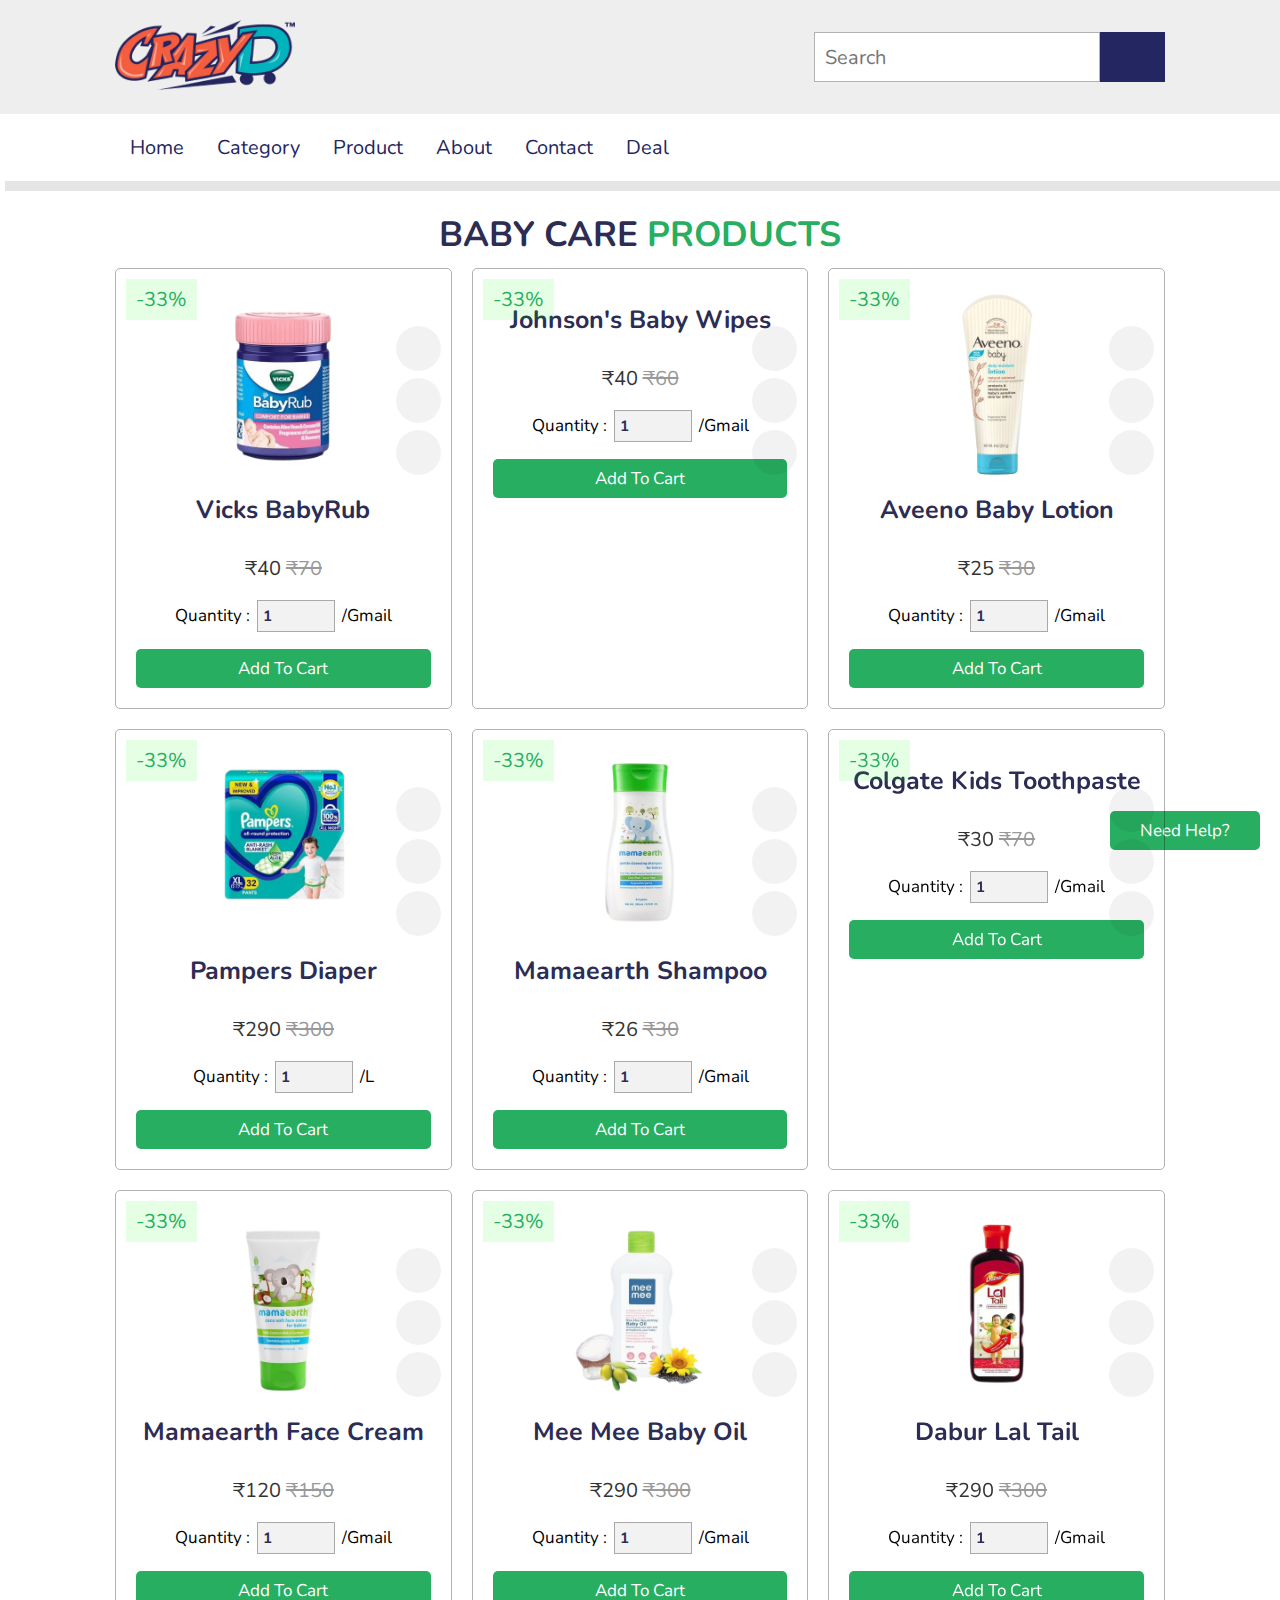
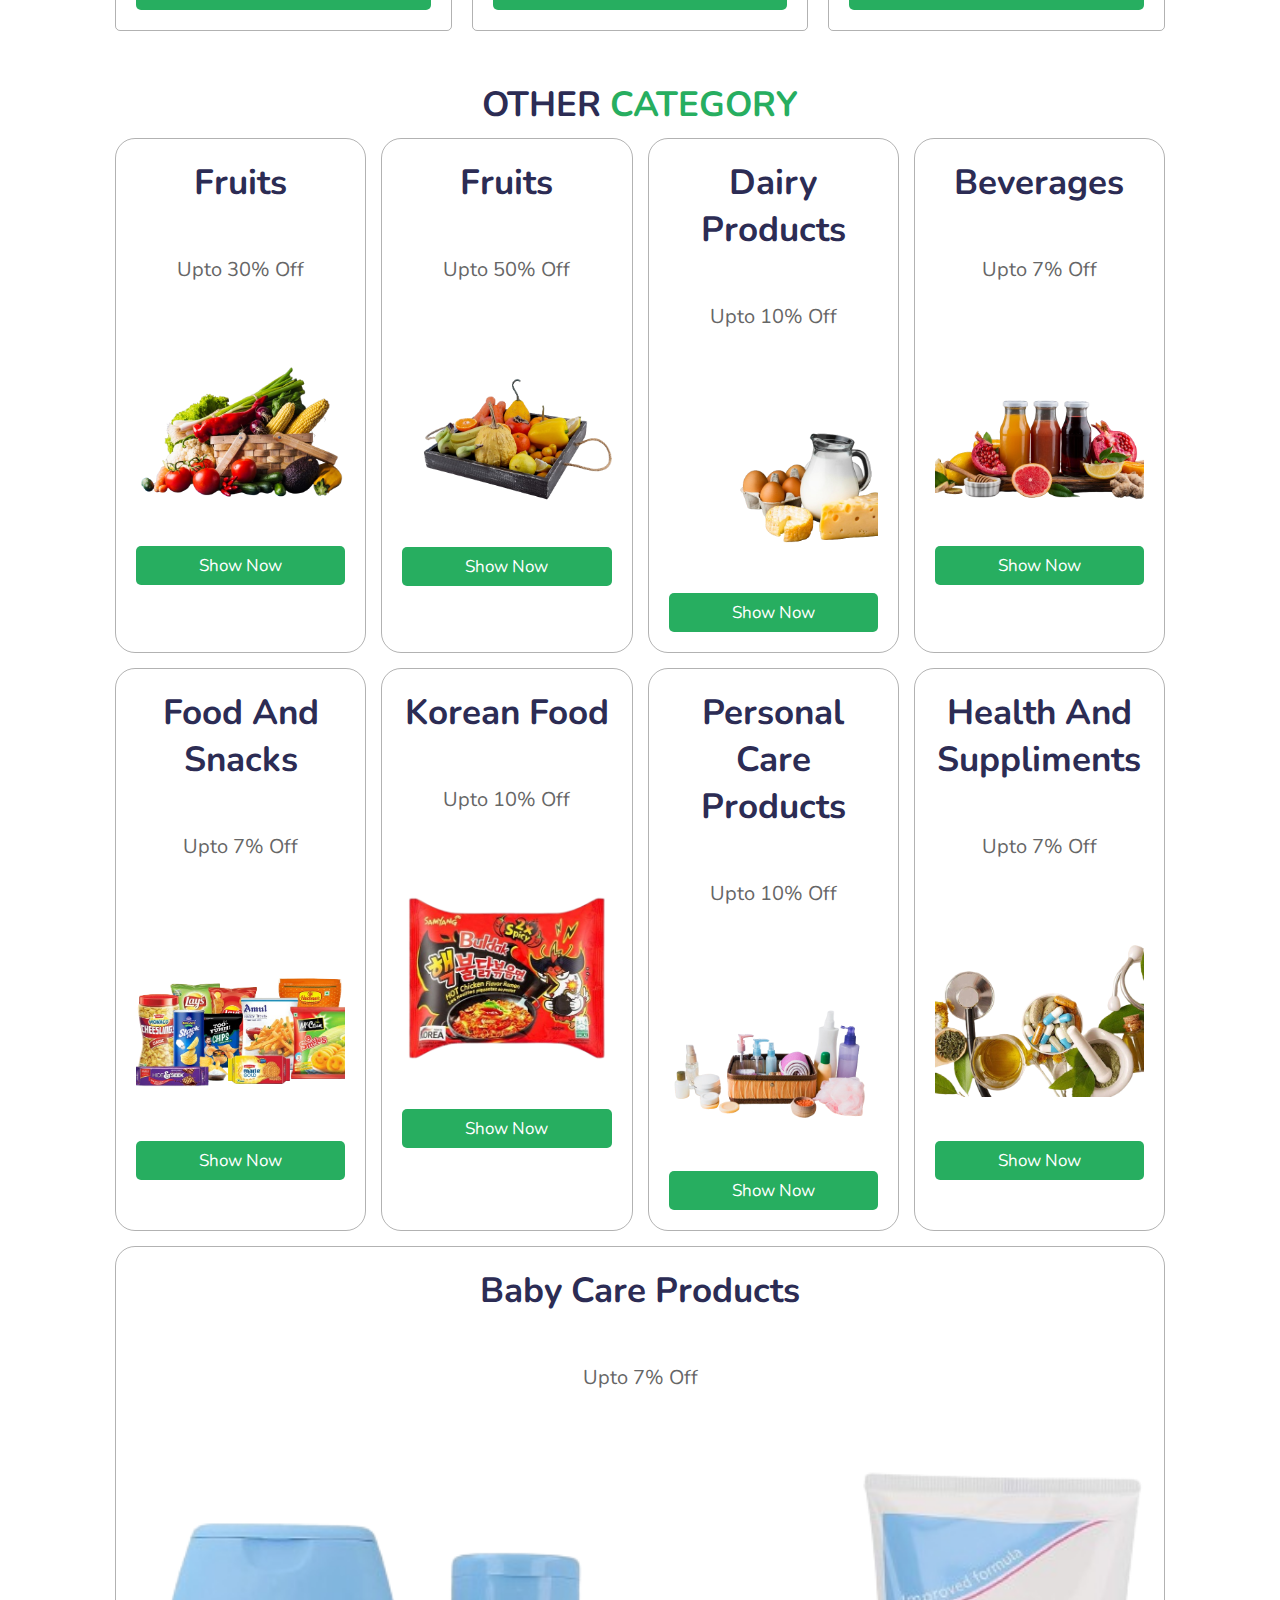
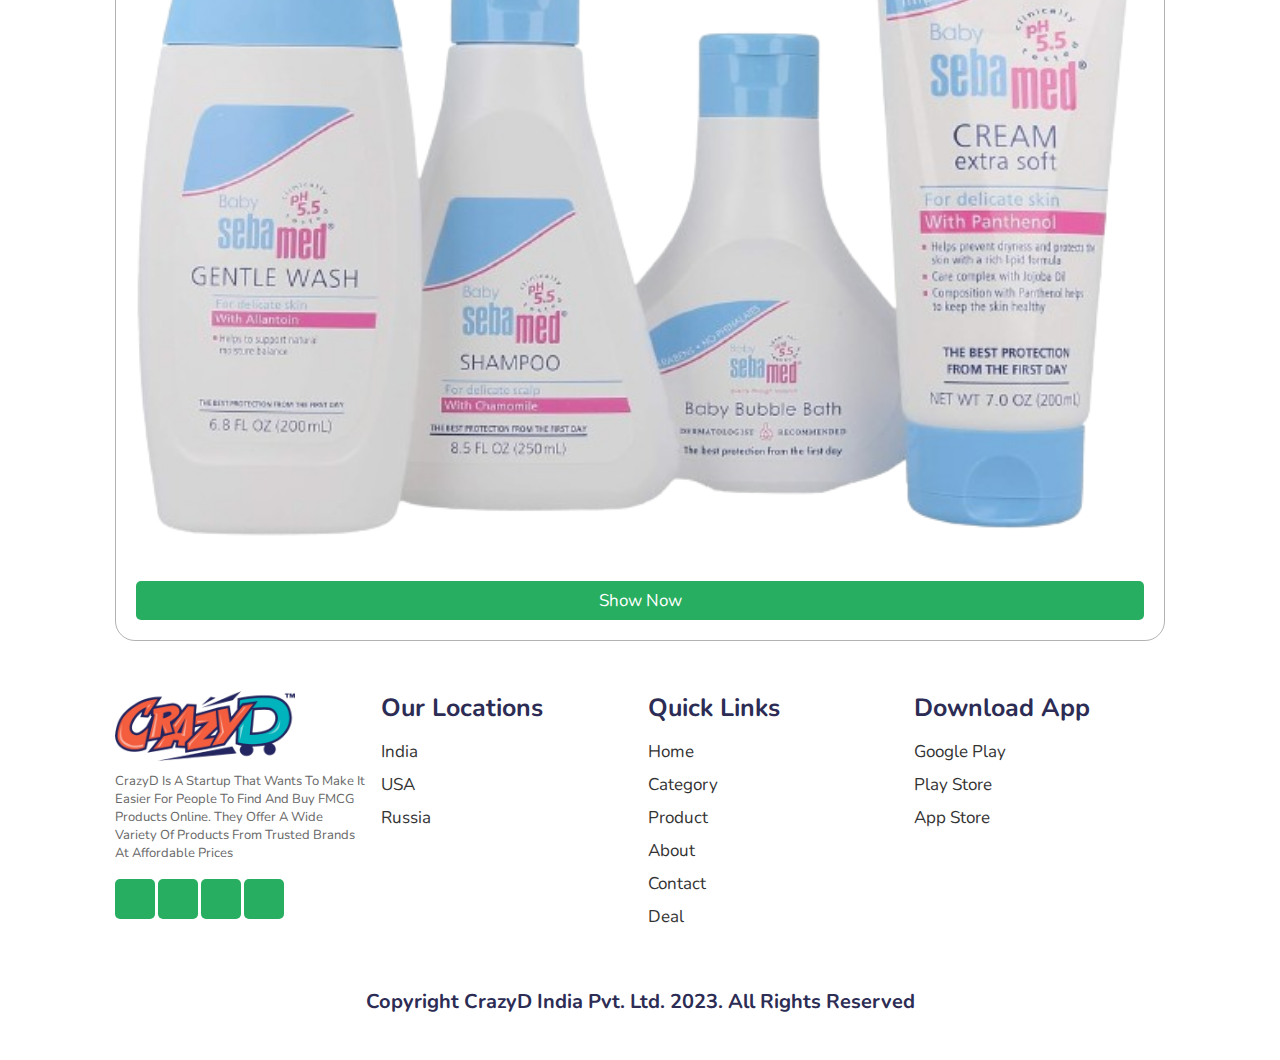
==== babyCareCategories.html @ fd7fe871 "Add files via upload" ====
<!DOCTYPE html>
<html lang="en">

<head>
    <meta charset="UTF-8">
    <meta name="viewport" content="width=device-width, initial-scale=1.0">
    <link rel="stylesheet" href="https://cdnjs.cloudflare.com/ajax/libs/font-awesome/6.5.2/css/all.min.css"
        integrity="sha512-SnH5WK+bZxgPHs44uWIX+LLJAJ9/2PkPKZ5QiAj6Ta86w+fsb2TkcmfRyVX3pBnMFcV7oQPJkl9QevSCWr3W6A=="
        crossorigin="anonymous" referrerpolicy="no-referrer" />
    <link rel="preconnect" href="https://fonts.googleapis.com">
    <link rel="preconnect" href="https://fonts.gstatic.com" crossorigin>
    <link href="https://fonts.googleapis.com/css2?family=Nunito:ital,wght@0,200..1000;1,200..1000&display=swap"
        rel="stylesheet">
    <link rel="stylesheet" href="style.css">
    <title> &#x1F6CD; Baby Care Products</title>
</head>

<body>
    <a href="contact.html" class="help-btn btn">Need help?</a>
    <!-- Header Section -->
    <div class="header-1">
        <a href=""><img class="logo" src="Images/CrazyD.png" alt=""></a>
        <form action="" class="search-box-container">
            <input type="search" id="search-box" placeholder="Search">
            <label for="search-box" class="fas fa-search"></label>
        </form>
    </div>
    <div class="header-2">
        <div id="menu-bar" class="fas fa-bars">

        </div>
        <nav class="navbar">
            <a href="index.html">Home</a>
            <a href="#category">Category</a>
            <a href="#product">Product</a>
            <a href="about.html">About</a>
            <a href="contact.html">Contact</a>
            <a href="#deal">Deal</a>
        </nav>
        <div class="icons">
            <a href="" class="fas fa-shopping-cart"></a>
            <a href="" class="fas fa-heart"></a>
            <a href="" class="fas fa-user-circle"></a>
        </div>
    </div>


    <!-- Product Section -->
    <!-- Product1 -->
    <section class="product" id="product">
        <h1 class="heading">Baby Care <span>Products</span></h1>
        <div class="box-container">
            <div class="box">
                <span class="discount">-33%</span>
                <div class="icons">
                    <a href="#" class="fas fa-heart"></a>
                    <a href="#" class="fas fa-share"></a>
                    <a href="#" class="fas fa-eye"></a>
                </div>
                <img src="Images/Vicks BabyRub.png" alt="">
                <h3>Vicks BabyRub</h3>
                <div class="stars">
                    <i class="fas fa-star"></i>
                    <i class="fas fa-star"></i>
                    <i class="fas fa-star"></i>
                    <i class="fas fa-star"></i>
                    <i class="fas fa-star-half-alt"></i>
                </div>
                <div class="price">₹40 <span>₹70</span></div>
                <div class="quantity">
                    <span>Quantity : </span>
                    <input type="number" min="1" max="1000" value="1">
                    <span> /gmail </span>
                </div>
                <a href="#" class="btn">Add to Cart</a>
            </div>

            <!-- Product2 -->
            <div class="box">
                <span class="discount">-33%</span>
                <div class="icons">
                    <a href="#" class="fas fa-heart"></a>
                    <a href="#" class="fas fa-share"></a>
                    <a href="#" class="fas fa-eye"></a>
                </div>
                <img src="Images/Johnson's Baby Skincare Wipes.png" alt="">
                <h3>Johnson's Baby Wipes</h3>
                <div class="stars">
                    <i class="fas fa-star"></i>
                    <i class="fas fa-star"></i>
                    <i class="fas fa-star"></i>
                    <i class="fas fa-star"></i>
                    <i class="fas fa-star-half-alt"></i>
                </div>
                <div class="price">₹40 <span>₹60</span></div>
                <div class="quantity">
                    <span>Quantity : </span>
                    <input type="number" min="1" max="1000" value="1">
                    <span> /gmail </span>
                </div>
                <a href="#" class="btn">Add to Cart</a>
            </div>

            <!-- Product3 -->
            <div class="box">
                <span class="discount">-33%</span>
                <div class="icons">
                    <a href="#" class="fas fa-heart"></a>
                    <a href="#" class="fas fa-share"></a>
                    <a href="#" class="fas fa-eye"></a>
                </div>
                <img src="Images/Aveeno Baby Lotion.png" alt="">
                <h3>Aveeno Baby Lotion</h3>
                <div class="stars">
                    <i class="fas fa-star"></i>
                    <i class="fas fa-star"></i>
                    <i class="fas fa-star"></i>
                    <i class="fas fa-star"></i>
                    <i class="fas fa-star-half-alt"></i>
                </div>
                <div class="price">₹25 <span>₹30</span></div>
                <div class="quantity">
                    <span>Quantity : </span>
                    <input type="number" min="1" max="1000" value="1">
                    <span> /gmail </span>
                </div>
                <a href="#" class="btn">Add to Cart</a>
            </div>

            <!-- Product4 -->
            <div class="box">
                <span class="discount">-33%</span>
                <div class="icons">
                    <a href="#" class="fas fa-heart"></a>
                    <a href="#" class="fas fa-share"></a>
                    <a href="#" class="fas fa-eye"></a>
                </div>
                <img src="Images/Pampers Diaper.png" alt="">
                <h3>Pampers Diaper</h3>
                <div class="stars">
                    <i class="fas fa-star"></i>
                    <i class="fas fa-star"></i>
                    <i class="fas fa-star"></i>
                    <i class="fas fa-star"></i>
                    <i class="fas fa-star-half-alt"></i>
                </div>
                <div class="price">₹290 <span>₹300</span></div>
                <div class="quantity">
                    <span>Quantity : </span>
                    <input type="number" min="1" max="1000" value="1">
                    <span> /l </span>
                </div>
                <a href="#" class="btn">Add to Cart</a>
            </div>

            <!-- Product5 -->
            <div class="box">
                <span class="discount">-33%</span>
                <div class="icons">
                    <a href="#" class="fas fa-heart"></a>
                    <a href="#" class="fas fa-share"></a>
                    <a href="#" class="fas fa-eye"></a>
                </div>
                <img src="Images/Mamaearth Shampoo.png" alt="">
                <h3>Mamaearth Shampoo</h3>
                <div class="stars">
                    <i class="fas fa-star"></i>
                    <i class="fas fa-star"></i>
                    <i class="fas fa-star"></i>
                    <i class="fas fa-star"></i>
                    <i class="fas fa-star-half-alt"></i>
                </div>
                <div class="price">₹26 <span>₹30</span></div>
                <div class="quantity">
                    <span>Quantity : </span>
                    <input type="number" min="1" max="1000" value="1">
                    <span> /gmail </span>
                </div>
                <a href="#" class="btn">Add to Cart</a>
            </div>

            <!-- Product6 -->
            <div class="box">
                <span class="discount">-33%</span>
                <div class="icons">
                    <a href="#" class="fas fa-heart"></a>
                    <a href="#" class="fas fa-share"></a>
                    <a href="#" class="fas fa-eye"></a>
                </div>
                <img src="Images/Colgate Kids Toothpaste.png" alt="">
                <h3>Colgate Kids Toothpaste</h3>
                <div class="stars">
                    <i class="fas fa-star"></i>
                    <i class="fas fa-star"></i>
                    <i class="fas fa-star"></i>
                    <i class="fas fa-star"></i>
                    <i class="fas fa-star-half-alt"></i>
                </div>
                <div class="price">₹30 <span>₹70</span></div>
                <div class="quantity">
                    <span>Quantity : </span>
                    <input type="number" min="1" max="1000" value="1">
                    <span> /gmail </span>
                </div>
                <a href="#" class="btn">Add to Cart</a>
            </div>

            <!-- Product7 -->
            <div class="box">
                <span class="discount">-33%</span>
                <div class="icons">
                    <a href="#" class="fas fa-heart"></a>
                    <a href="#" class="fas fa-share"></a>
                    <a href="#" class="fas fa-eye"></a>
                </div>
                <img src="Images/Mamaearth Face Cream.png" alt="">
                <h3>Mamaearth Face Cream</h3>
                <div class="stars">
                    <i class="fas fa-star"></i>
                    <i class="fas fa-star"></i>
                    <i class="fas fa-star"></i>
                    <i class="fas fa-star"></i>
                    <i class="fas fa-star-half-alt"></i>
                </div>
                <div class="price">₹120 <span>₹150</span></div>
                <div class="quantity">
                    <span>Quantity : </span>
                    <input type="number" min="1" max="1000" value="1">
                    <span> /gmail </span>
                </div>
                <a href="#" class="btn">Add to Cart</a>
            </div>

            <!-- Product8 -->
            <div class="box">
                <span class="discount">-33%</span>
                <div class="icons">
                    <a href="#" class="fas fa-heart"></a>
                    <a href="#" class="fas fa-share"></a>
                    <a href="#" class="fas fa-eye"></a>
                </div>
                <img src="Images/Mee Mee Baby Oil.png" alt="">
                <h3>Mee Mee Baby Oil</h3>
                <div class="stars">
                    <i class="fas fa-star"></i>
                    <i class="fas fa-star"></i>
                    <i class="fas fa-star"></i>
                    <i class="fas fa-star"></i>
                    <i class="fas fa-star-half-alt"></i>
                </div>
                <div class="price">₹290 <span>₹300</span></div>
                <div class="quantity">
                    <span>Quantity : </span>
                    <input type="number" min="1" max="1000" value="1">
                    <span> /gmail </span>
                </div>
                <a href="#" class="btn">Add to Cart</a>
            </div>
            <!-- Product9 -->
            <div class="box">
                <span class="discount">-33%</span>
                <div class="icons">
                    <a href="#" class="fas fa-heart"></a>
                    <a href="#" class="fas fa-share"></a>
                    <a href="#" class="fas fa-eye"></a>
                </div>
                <img src="Images/Dabur Lal Tail.png" alt="">
                <h3>Dabur Lal Tail</h3>
                <div class="stars">
                    <i class="fas fa-star"></i>
                    <i class="fas fa-star"></i>
                    <i class="fas fa-star"></i>
                    <i class="fas fa-star"></i>
                    <i class="fas fa-star-half-alt"></i>
                </div>
                <div class="price">₹290 <span>₹300</span></div>
                <div class="quantity">
                    <span>Quantity : </span>
                    <input type="number" min="1" max="1000" value="1">
                    <span> /gmail </span>
                </div>
                <a href="#" class="btn">Add to Cart</a>
            </div>
        </div>
    </section>
    <!-- Other Category Section -->

    <section class="category" id="category">
        <h1 class="heading">Other <span>Category</span></h1>
        <div class="box-container">
            <div class="box">
                <h3>Fruits</h3>
                <p>upto 30% off</p>
                <img src="Images/vegetables categories.png" alt="">
                <a href="VegeCategory.html" class="btn">Show now</a>
            </div>

            <div class="box">
                <h3>Fruits</h3>
                <p>upto 50% off</p>
                <img src="Images/fruits categories.png" alt="">
                <a href="fruitsCategory.html" class="btn">Show now</a>
            </div>

            <div class="box">
                <h3>Dairy Products</h3>
                <p>upto 10% off</p>
                <img src="Images/dairy product categories.png" alt="">
                <a href="DairyProductsCategory.html" class="btn">Show now</a>
            </div>

            <div class="box">
                <h3>Beverages</h3>
                <p>upto 7% off</p>
                <img src="Images/beverages categories 2.png" alt="">
                <a href="BeveragesCategories.html" class="btn">Show now</a>
            </div>

            <div class="box">
                <h3>Food And Snacks</h3>
                <p>upto 7% off</p>
                <img src="Images/food and snacks categories.png" alt="">
                <a href="FoodnSnacksCategories.html" class="btn">Show now</a>
            </div>

            <div class="box">
                <h3>Korean Food</h3>
                <p>upto 10% off</p>
                <img src="Images/korean noodle.png" alt="">
                <a href="KCategory.html" class="btn">Show now</a>
            </div>

            <div class="box">
                <h3>Personal Care Products</h3>
                <p>upto 10% off</p>
                <img src="Images/personal care.png" alt="">
                <a href="SkincareCategory.html" class="btn">Show now</a>
            </div>

            <div class="box">
                <h3>Health and Suppliments</h3>
                <p>upto 7% off</p>
                <img src="Images/health and suppliments categories.png" alt="">
                <a href="Suppliments.html" class="btn">Show now</a>
            </div>

            <div class="box">
                <h3>Baby Care Products</h3>
                <p>upto 7% off</p>
                <img src="Images/baby products.png" alt="">
                <a href="babyCareCategories.html" class="btn">Show now</a>
            </div>

            <!-- <div class="box">
            <h3>Naughty Gifts</h3>
            <p>upto 10% off</p>
            <img src="Images/sexual wellness categories.png" alt="">
            <a href="#" class="btn">Show now</a>
        </div> -->
        </div>
    </section>
    <!-- Footer Section -->
    <section class="footer">
        <div class="box-container">
            <div class="box">
                <a href=""><img class="logo" src="Images/CrazyD.png" alt=""></a>
                <p>CrazyD is a startup that wants to make it easier for people to find and buy FMCG products online.
                    They offer a wide variety of products from trusted brands at affordable prices</p>
                <div class="share">
                    <a href="" class="btn fab fa-facebook"></a>
                    <a href="" class="btn fab fa-twitter"></a>
                    <a href="" class="btn fab fa-instagram"></a>
                    <a href="" class="btn fab fa-linkedin"></a>
                </div>
            </div>
            <div class="box">
                <h3>Our Locations</h3>
                <div class="Links">
                    <a href="">India</a>
                    <a href="">USA</a>
                    <a href="">Russia</a>
                </div>
            </div>

            <div class="box">
                <h3>Quick Links</h3>
                <div class="quick Links">
                    <a href="index.html">Home</a>
                    <a href="#category">Category</a>
                    <a href="#product">Product</a>
                    <a href="about.html">About</a>
                    <a href="contact.html">Contact</a>
                    <a href="#deal">Deal</a>
                </div>
            </div>

            <div class="box">
                <h3>Download App</h3>
                <div class="Links">
                    <a href="">Google Play</a>
                    <a href="">Play Store</a>
                    <a href="">App Store</a>
                </div>
            </div>
        </div>
        <h1 class="credit">Copyright <i class="fa-regular fa-copyright"></i> CrazyD India Pvt. Ltd. 2023. All Rights
            Reserved</h1>
    </section>
</body>

</html>
---- style.css ----
:root {
    --green: #27ae60;
    --blue: #242661;
    --black: #2c2c54;
    --teal: #00b4bd;
    --pink: #FAAF95;
    --light_teal: #80DADE;
    --red: #F45E3F;
}

* {
    padding: 0;
    margin: 0;
    box-sizing: border-box;
    font-family: "Nunito", sans-serif;
    outline: none;
    border: none;
    text-decoration: none;
    text-transform: capitalize;
    transition: all .2s linear;
}

/* Need Help Button */
.help-btn{
    background-color: black;
    color: white;
    padding: 16px 30px;
    font-size: 16px;
    border-radius: 40px;
    border: none;
    position: fixed;
    bottom: 50px;
    right: 20px;
}

/* Header Section */

.logo {
    /* padding: 10px; */
    height: 70px;
}

*::selection {
    background: var(--green);
}

html {
    font-size: 62.5%;
    overflow-x: hidden;
    scroll-padding-top: 6.5rem;
    scroll-behavior: smooth;
}

section {
    padding: 2rem 9%;
}

.header-1 {
    background: #eee;
    display: flex;
    align-items: center;
    justify-content: space-between;
    padding: 2rem 9%;
    /* padding: 0rem 3%; */
}

.header-1 .search-box-container {
    display: flex;
    height: 5rem;
}

.header-1 .search-box-container #search-box {
    height: 100%;
    width: 100%;
    padding: 1rem;
    font-size: 2rem;
    color: #333;
    border: .1rem solid rgba(0, 0, 0, .3);
    text-transform: none;
}

.header-1 .search-box-container label {
    margin-left: 0rem;
    /* margin-right: -1rem; */
    margin-top: 0rem;
    height: 100%;
    width: 8rem;
    font-size: 2.5rem;
    line-height: 5rem;
    color: #fff;
    /* background: var(--green); */
    background: var(--blue);
    text-align: center;
    cursor: pointer;
}

.header-1 .search-box-container label:hover {
    /* background: var(--green); */
    /* background: var(--blue); */
    /* background: var(--black); */
    background: var(--teal);
}

.header-2 {
    background: #fff;
    display: flex;
    align-items: center;
    justify-content: space-between;
    padding: 2rem 9%;
    /* padding: 0rem 3%; */
    box-shadow: 0.5rem 1rem rgba(0, 0, 0, 0.1);
    position: relative;
}



.icons {
    display: flex;
    font-size: 3.2rem;
    gap: 2rem;
}

.fas {
    color: var(--black);

}

.fas:hover {
    /* color: #cecfef; */
    color: var(--teal);
}

.header-2 .navbar a {
    padding: .5rem 1.5rem;
    font-size: 2rem;
    border-radius: .5rem;
    color: var(--blue);
    /* color: var(--black); */
}

.header-2 .navbar a:hover {
    color: #fff;
    background: var(--teal);
}



#menu-bar {
    font-size: 3rem;
    border-radius: .5rem;
    border: .1rem solid var(--black);
    padding: .8rem 1.5rem;
    color: var(--blue);
    cursor: pointer;
    display: none;
}

body {
    height: 200rem;
}




/* Home Section */

.home {
    display: flex;
    align-items: center;
    justify-content: center;
    flex-wrap: wrap;
}

.home .image {
    flex: 1 1 40rem;
}

.home .image img {
    width: 100%;
    padding-top: 5rem;
}

.home .content {
    flex: 1 1 40rem;
}

.home .content span {
    font-size: 3rem;
    color: #666;
}

.home .content h3 {
    font-size: 5rem;
    color: var(--black);
}

.btn {
    display: inline-block;
    margin-top: 1rem;
    background: var(--green);
    /* background: var(--blue); */
    color: #fff;
    padding: .8rem 3rem;
    font-size: 1.7rem;
    text-align: center;
    cursor: pointer;
    border-radius: .5rem;
}

.btn:hover {
    background: var(--blue);
}

/*Banner Section */
.banner-container {
    display: flex;
    flex-wrap: wrap;
    gap: 1.5rem;
}

.banner-container .banner {
    margin-top: 2rem;
    flex: 1 1 40rem;
    height: 25rem;
    overflow: hidden;
    position: relative;
}

.banner-container .banner .content {
    position: absolute;
    top: 50%;
    left: 4%;
    transform: translateY(-50%);
}

.banner-container .banner .content h3 {
    font-size: 3rem;
    color: var(--black);
}

.banner-container .banner .content p {
    font-size: 2rem;
    color: #333;
}

.banner-container .banner img {
    width: 100%;
    height: 100%;
    object-fit: cover;
}

.banner-container .banner:hover img {
    transform: scale(1.2) rotate(-5deg);
}

.heading {
    text-align: center;
    color: var(--black);
    text-transform: uppercase;
    padding: 1rem;
    font-size: 3.5rem;
}

.heading span {
    color: var(--green);
    text-transform: uppercase;
}

/* Category Section */

.category .box-container {
    display: flex;
    gap: 1.5rem;
    flex-wrap: wrap;
}

.category .box-container .box {
    border: .1rem solid rgba(0, 0, 0, .3);
    border-radius: 2rem;
    text-align: center;
    padding: 2rem;
    flex: 1 1 25rem;
}

.category .box-container .box img {
    width: 100%;
    margin: 3rem 0;
    /* height: 20rem; */
}

.category .box-container .box h3 {
    font-size: 3.5rem;
    color: var(--black);
}

.category .box-container .box p {
    font-size: 2rem;
    color: #666;
    padding: 5rem 0;
}

.category .box-container .btn {
    display: block;
}

/* Product Section */

.product .box-container {
    display: flex;
    flex-wrap: wrap;
    gap: 2rem;
}

.product .box-container .box {
    flex: 1 1 30rem;
    text-align: center;
    padding: 2rem;
    border: .1rem solid rgba(0, 0, 0, .3);
    border-radius: .5rem;
    overflow: hidden;
    position: relative;
}

.product .box-container .box .icons {
    position: absolute;
    display: block;
    top: 5rem;
    right: 1rem;
}

.product .box-container .box .icons a {
    display: block;
    height: 4.5rem;
    width: 4.5rem;
    line-height: 4.5rem;
    font-size: 1.7rem;
    color: var(--black);
    background: rgba(0, 0, 0, .05);
    border-radius: 50%;
    margin-top: .7rem;
}

.product .box-container .box .icons a:hover {
    background: var(--green);
    color: #fff;
}

.product .box-container .box h3 {
    color: var(--black);
    font-size: 2.5rem;
}

.product .box-container .box .stars i {
    padding: 1rem .1rem;
    font-size: 1.7rem;
    color: gold;
}

.product .box-container .box .price {
    font-size: 2rem;
    color: #333;
    padding: .5rem 0;
}

.product .box-container .box .price span {
    font-size: 2rem;
    color: #999;
    text-decoration: line-through;
}

.product .box-container .box img {
    height: 20rem;
}

.product .box-container .box .quantity {
    display: flex;
    align-items: center;
    justify-content: center;
    padding-top: 1rem;
    padding-bottom: .5rem;
}

.product .box-container .box .quantity span {
    padding: 0.7rem;
    font-size: 1.7rem;
}

.product .box-container .box .quantity input {
    border: .1rem solid rgba(0, 0, 0, .3);
    font-size: 1.5rem;
    font-weight: bolder;
    color: var(--black);
    padding: 0.5rem;
    background: rgba(0, 0, 0, .05);

}

.product .box-container .box .btn {
    display: block;
}

.product .box-container .box .discount {
    position: absolute;
    top: 1rem;
    left: 1rem;
    background: rgba(0, 255, 0, .1);
    color: var(--green);
    padding: .7rem 1rem;
    font-size: 2rem;
}


/* Deal Section */

.deal {
    background: url(Images/deal\ banner.png);
    background-position: center;
    background-size: cover;
    padding-top: 7rem;
    padding-bottom: 7rem;
}

.deal .content {
    max-width: 50rem;
}

.deal .content .title {
    font-size: 4rem;
    color: var(--black);
}

.deal .content p {
    font-size: 1.7rem;
    padding: 1rem 0;
    color: #333;
}

.deal .content .count-down {
    display: flex;
    gap: 1rem;
    padding: 5rem 0;
}

.deal .content .count-down .box {
    width: 9rem;
    text-align: center;
    box-shadow: 0.5rem 1rem rgba(0, 0, 0, .1);
    border: .1rem solid rgba(0, 0, 0, .3);
}

.deal .content .count-down .box h3 {
    color: var(--black);
    background: #fff;
    height: 7rem;
    line-height: 7rem;
    width: 100%;
    font-size: 5rem;
}

.deal .content .count-down .box span {
    display: block;
    background: var(--black);
    color: #fff;
    width: 100%;
    padding: 0.5rem;
    font-size: 2rem;
}

/* Newsletter Section */
.space{
    margin-top: 2rem;
}
.newsletter{
    background: url(Images/newsletter\ banner.png);
    background-position: center;
    background-size: cover;
    padding: 7rem 2rem;
    text-align: center;

}
.newsletter h3{
    font-size: 3rem;
    color: var(--black);
}
.newsletter form{
    max-width: 55rem;
    display: flex;
    align-items: center;
    margin: 1rem auto;
    padding: 1.5rem;
    background: rgba(0, 0, 0, .1);
}

.newsletter form .box{
    width: 100%;
    padding: 1rem 1.5rem;
    font-size: 1.7rem;
    color: #333;
    text-transform: none;
}
.newsletter form .btn{
    margin-top: 0;
}


/* Footer Section */
.footer .box-container{
    display: flex;
    gap: 1.5rem;
    flex-wrap: wrap;
}

.footer .box-container .box{
    padding: 1rem 0;
    flex: 1 1 25rem;
}

.footer .box-container .box .share a{
    padding: 0;
    height: 4rem;
    width: 4rem;
    line-height: 4rem;
    text-align: center;
}
.footer .box-container .box h3{
    font-size: 2.5rem;
    color: var(--black);
}

.footer .box-container .box p{
    font-size: 1.3rem;
    color: #666;
    padding: 0.7rem 0;
}
.footer .box-container .box .Links{
    padding: 1rem 0;
}
.footer .box-container .box .Links a{
    display: block;
    padding: .5rem 0;
    font-size: 1.7rem;
    color: #333;
}

.footer .box-container .box .Links a:hover{
    text-decoration: underline;
    color: var(--green);
}
.footer .credit{
    padding: 2.5rem 1rem;
    border-top: .1rem;
    margin-top: 1rem;
    text-align: center;
    color: var(--black);
    font-size: 2rem;
}
.footer .credit span{
    color: var(--green);
}


/* Contact Page */
.contact {
    position: relative;
    min-height: 100vh;
    padding: 50px 100px;
    display: flex;
    justify-content: center;
    align-items: center;
    flex-direction: column;
    /* background: url(Images/nature\ photo1.jpg); */
    background-size: cover;
}

.contact .content {
    max-width: 800px;
    text-align: center;
}

.contact .content h1 {
    font-size: 36px;
    font-weight: 700;
    color: var(--black);
}

.contact .content h3 {
    font-weight: 700;
    color: #666;
    font-size: 2.5rem;
}

.container {
    width: 100%;
    display: flex;
    justify-content: center;
    align-items: center;
    margin-top: 30px;
}

.container .contactInfo {
    width: 50%;
    display: flex;
    flex-direction: column;
}

.container .contactInfo .box {
    position: relative;
    padding: 20px 0;
    display: flex;
}

.container .contactInfo .box .icon {
    min-width: 60px;
    height: 60px;
    /* background: var(); */
    background: #ede6e6;
    justify-content: center;
    align-items: center;
    border-radius: 50%;
    font-size: 22px;
}

.fa-solid,
.fas {
    margin-top: 17px;
    margin-left: 22px;
    font-weight: 900;
}

.container .contactInfo .box .text {
    display: flex;
    margin-left: 20px;
    font-size: 16px;
    color: #666;
    flex-direction: column;
    font-weight: 300;
}

.container .contactInfo .box .text h3 {
    font-size: 2rem;
    font-weight: 500;
    color: var(--black);

}

.contactForm {
    width: 40%;
    padding: 40px;
    background: #f2ecec;
}

.contactForm h2 {
    font-size: 30px;
    color: #333;
    font-weight: 500;
}

.contactForm .inputBox {
    position: relative;
    width: 100%;
    margin-top: 10px;
}

.contactForm .inputBox input,
.contactForm .inputBoxtextarea {
    width: 100%;
    padding: 5px 0;
    font-size: 16px;
    margin: 10px 0;
    border: none;
    border-bottom: 2px solid #333;
    outline: none;
    resize: none;
}

.contactForm .inputBox span {
    position: absolute;
    left: 0;
    padding: 5px 0;
    font-size: 16px;
    margin: 10px 0;
    pointer-events: none;
    transition: 0.5s;
    color: #666;
}

.contactForm .inputBox input:focus~span,
.contactForm .inputBox input:valid~span,
.contactForm .inputBox textarea:focus~span,
.contactForm .inputBox textarea:valid~span {
    color: #e91e63;
    font-size: 12px;
    transform: translateY(-20px);
}

.contactForm .inputBox input[type="submit"] {
    width: 100%;
    background: var(--black);
    color: #fff;
    border: none;
    cursor: pointer;
    padding: 10px;
    font-size: 18px;
}
.contactForm .inputBox input[type="submit"]:hover{
    background: var(--green);
}


/* About Us Page */
/* About Us Section */

.aboutSection{
    background: url(Images/aboutImg.jpg) no-repeat left;
    background-size: 55%;
    background-color: #fdfdfd;
    overflow: hidden;
    /* padding: 6.25rem 0; */
    padding: 100px 0;
}
.inner-container{
    width: 55%;
    float: right;
    background-color: #fdfdfd;
    padding: 150px;
}

.inner-container h1{
    text-align: center;
    margin-bottom: 30px;
    font-size: 30px;
    color: var(--black);
}
.text{
    font-size: 13px;
    color: #333;
    line-height: 30px;
    text-align: justify;
    margin-bottom: 40px;
}
.features{
    display: flex;
    justify-content: space-between;
    /* font-weight: 700; */
    font-size: 1.4rem;
    color: var(--black);
}


/* What we provide */
.container{
    min-height: 100vh;
    width: 100%;
    background-color: #f9f9f9;
    /* background-color: #fcf7f7; */
}

.service-wrapper{
    padding: 5% 8%;
}

.service{
    display: flex;
    flex-direction: column;
    align-items: center;
}

.service-wrapper h1{
    color: var(--black);
    font-size: 3rem;
    text-align: center;
}

.cards{
    display: grid;
    grid-template-columns: repeat(3,1fr);
    gap: 30px;
    margin-top: 80px;
}
.card{
    height: 440px;
    width: 370px;
    padding: 3% 8%;
    border: .5px solid var(--black);
    border-radius: 8px;
    display: flex;align-items: center;
    flex-direction: column;
}
.card h2{
    color: var(--black);
    font-size: 20px;
    font-weight: 600;
    letter-spacing: 1px;
}
.card p{
    font-size: 13px;
    text-align: center;
    width: 100%;
    margin: 12px 0;
}

.card img:hover{
    transform: scale(0.5,0.6);
}


/* media queries */

@media(max-width:1200px) {
    html {
        font-size: 55%;
    }
    .inner-container{
        padding: 80px;
    }
    .cards{
        grid-template-columns: repeat(2 1fr);
    }
}

@media(max-width:1000px) {
    .aboutSection {
        background-size: 100%;
        padding: 100px 40px;
    }
    .inner-container{
        width: 100%;
    }
}


@media(max-width:991px) {

    .header-1,
    .header-2 {
        padding: 2rem;
    }

    section {
        padding: 2rem;
    }

    .home .content {
        text-align: center;
    }

    .home .content h3 {
        font-size: 4rem;
    }

    .contact {
        padding: 50px;
    }

    .container {
        flex-direction: column;
    }

    .container .contactInfo {
        margin-bottom: 40px;
        width: 100%;
    }

    .contactForm .inputBox input:focus~span,
    .contactForm .inputBox input:valid~span {
        color: #e91e63;
        font-size: 12px;
        transform: translateY(-20px);
    }

    .contactForm .inputBox textarea:focus~span,
    .contactForm .inputBox textarea:valid~span {
        color: #e91e63;
        font-size: 12px;
        transform: translateY(-27px);
    }
    .cards{
        grid-template-columns: repeat(1,1fr);
    }
    .card h1{
        font-size: 4rem;
    }
    .inner-container h1{
        font-size: 4rem;
    }
}

@media(max-width:768px) {
    #menu-bar {
        display: initial;
    }

    .header-2 .navbar {
        position: absolute;
        top: 100%;
        left: 0;
        right: 0;
        /* background: var(--black); */
        padding: 1rem 2rem;
        display: none;
    }

    .header-2 .navbar .active {
        display: initial;
    }

    .header-2 .navbar a {
        font-size: 2.5rem;
        display: block;
        text-align: center;
        background: #fff;
        padding: 1rem;
        margin: 1.5rem 0;
    }

    .heading {
        font-size: 3rem;
    }

    .category .box-container .btn {
        display: block;
    }


    .deal {
        background-position: left;
    }

    .deal .content {
        max-width: 100%;
        text-align: center;
    }

    .deal .content .count-down {
        justify-content: center;
    }

    .deal .content .count-down .box h3 {
        font-size: 4rem;
    }

    .deal .content .count-down .box span {
        font-size: 1.7rem;
    }
    .newsletter h3{
        font-size: 2.5rem;
    }
}

@media(max-width:600px){
    .aboutSection{
        padding: 0;
    }
    .inner-container{
       padding: 60px;
    }
}


@media(max-width:450px) {
    html {
        font-size: 50%;
    }

    .header-1 {
        flex-flow: column;
    }

    .header-1 .search-box-container {
        width: 50%;
        margin-top: 2rem;
    }

    .logo {
        padding: 1px;
        height: 8rem !important;
    }
}
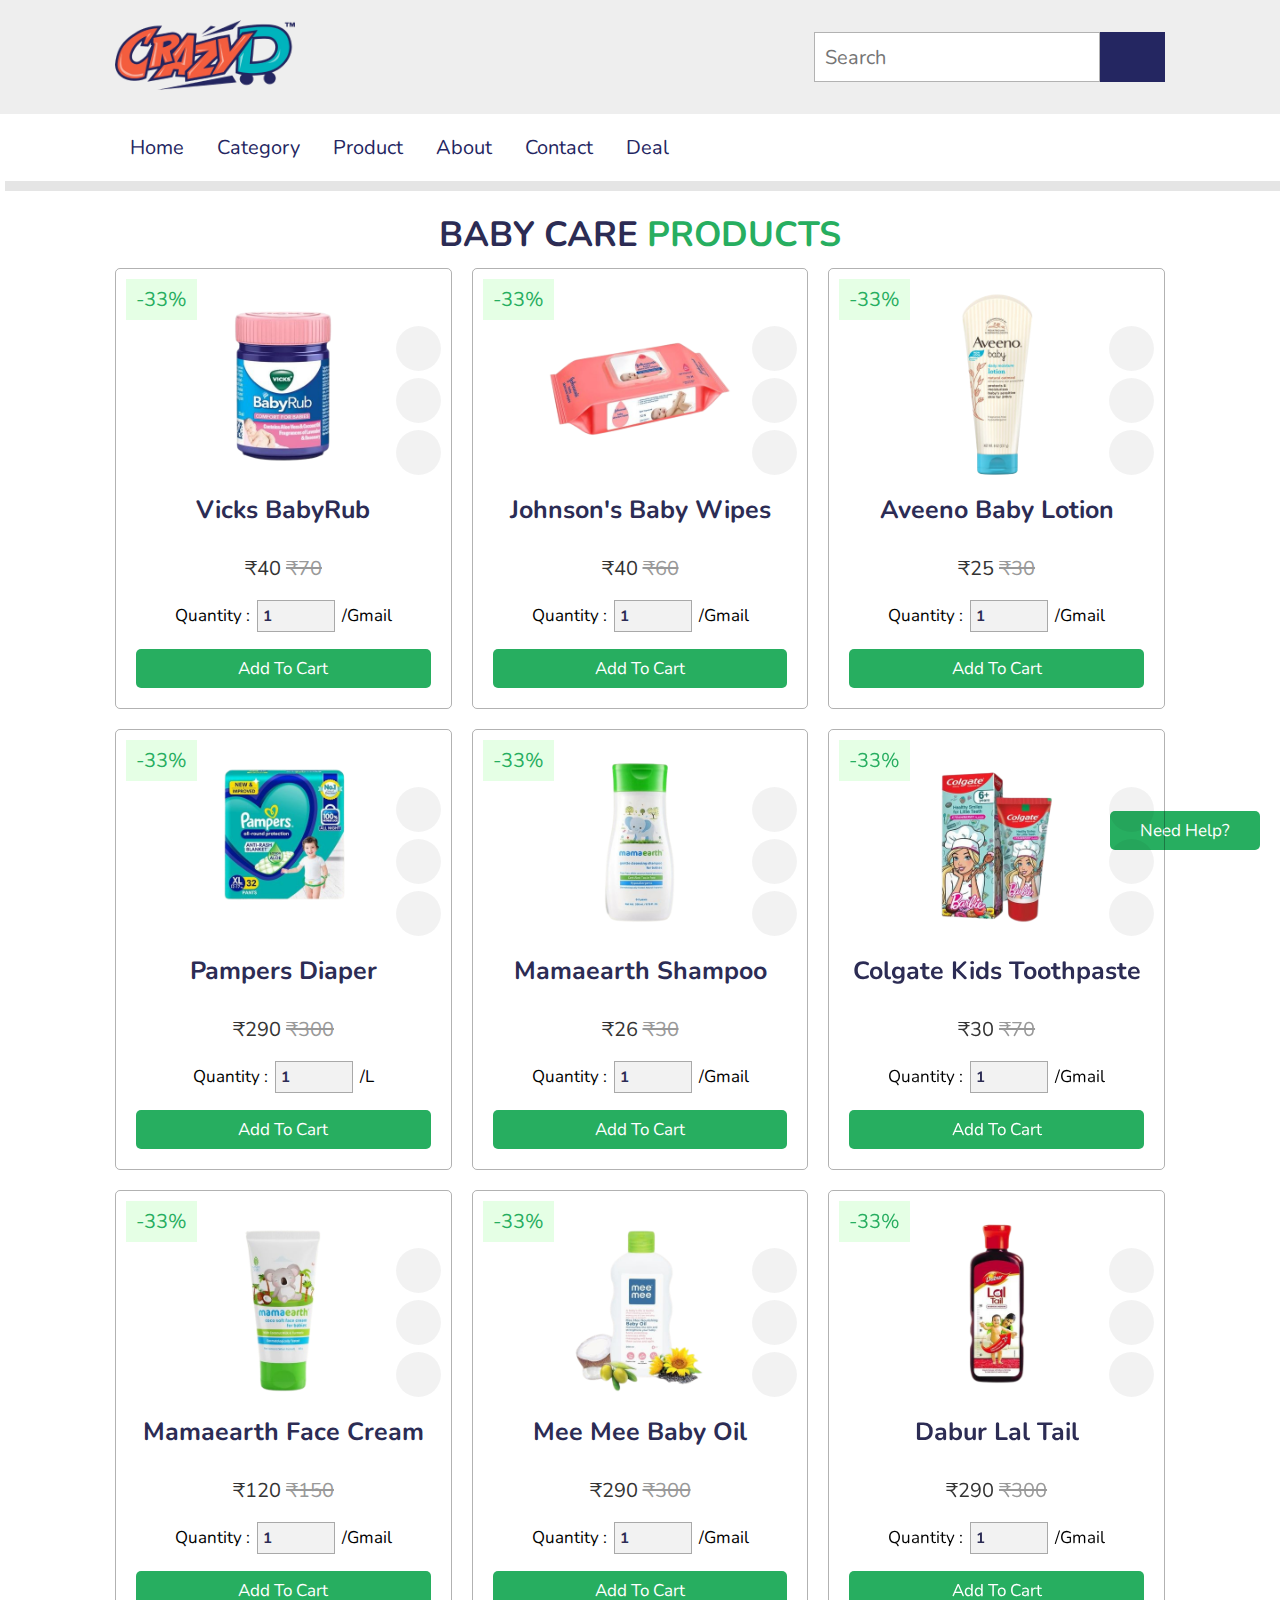
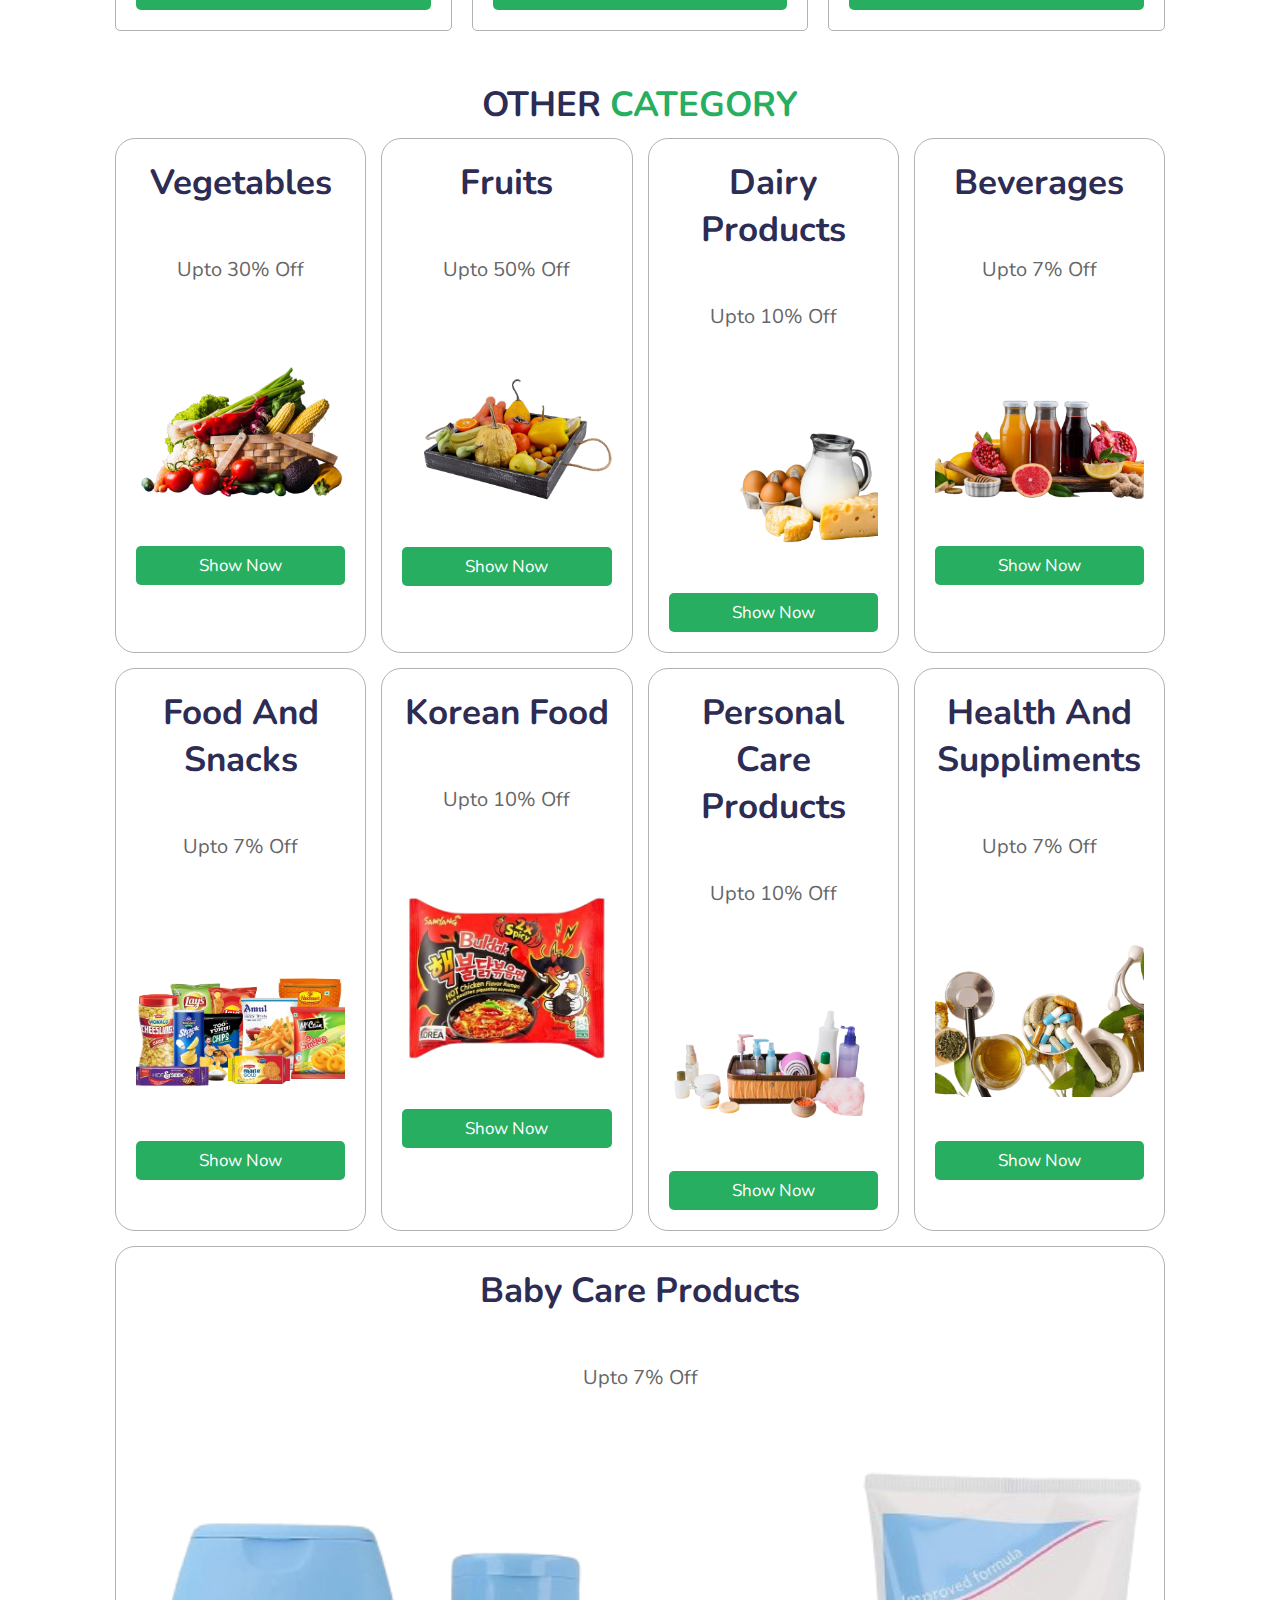
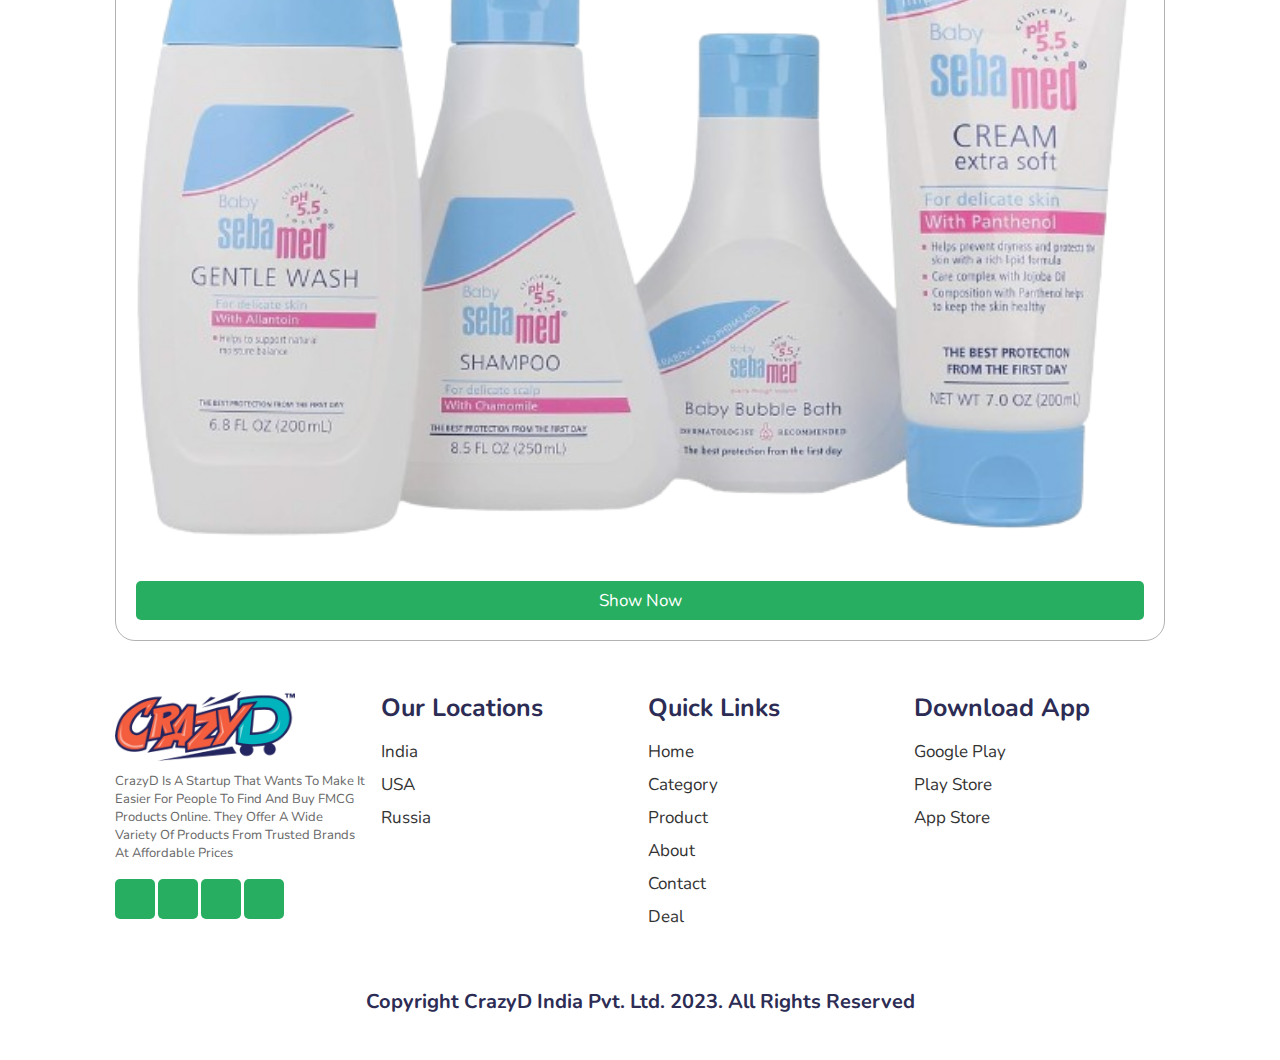
==== commit 23fa27c0: "Update babyCareCategories.html" ====
--- a/babyCareCategories.html
+++ b/babyCareCategories.html
@@ -289,7 +289,7 @@
         <h1 class="heading">Other <span>Category</span></h1>
         <div class="box-container">
             <div class="box">
-                <h3>Fruits</h3>
+                <h3>Vegetables</h3>
                 <p>upto 30% off</p>
                 <img src="Images/vegetables categories.png" alt="">
                 <a href="VegeCategory.html" class="btn">Show now</a>
@@ -408,4 +408,4 @@
     </section>
 </body>
 
-</html>+</html>
